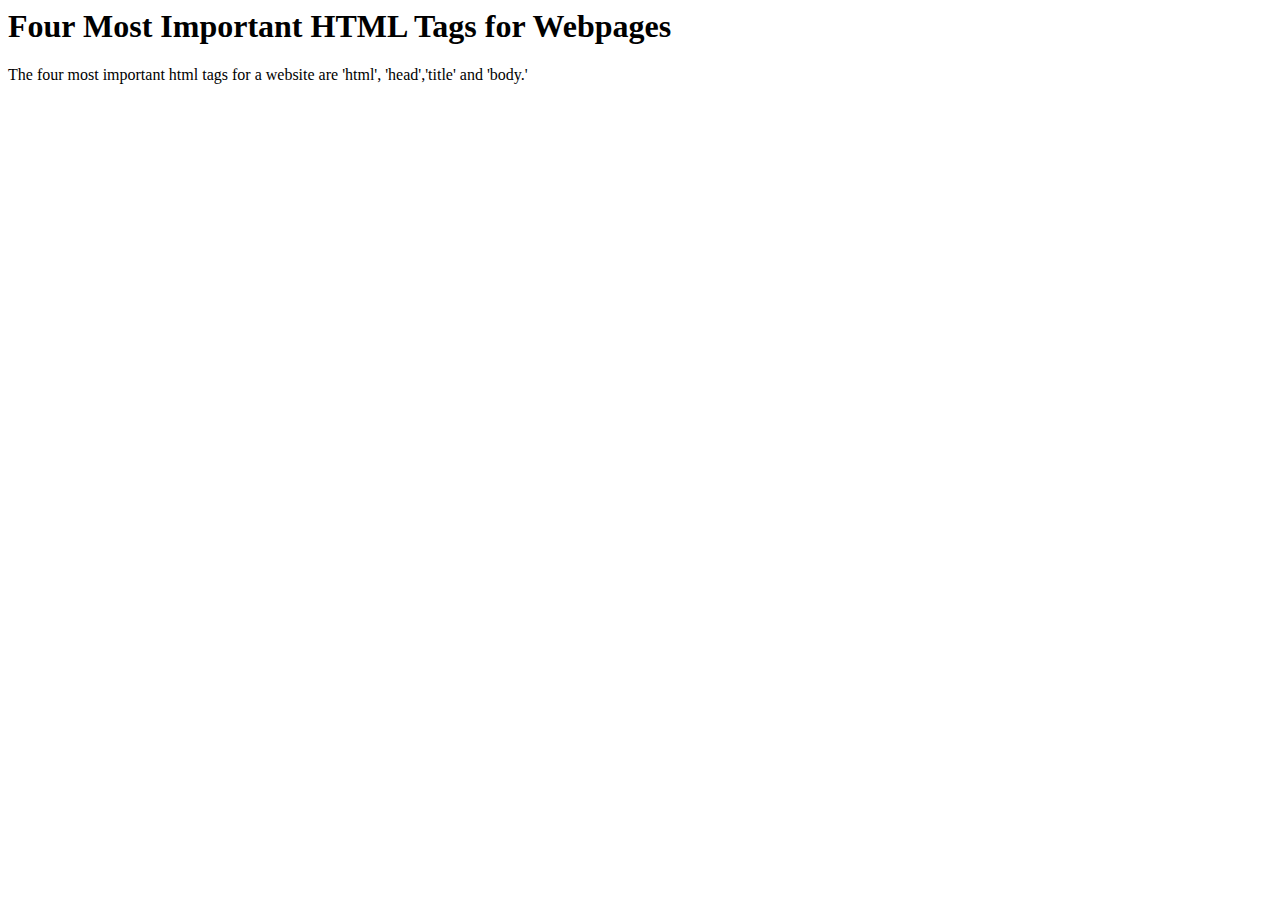
==== index.html @ aac9ec7c "first commit of the repo" ====
<html>
<head>
	<title>
		HTML Practice by Maya Dangerfield
	</title>
</head>
	<body>
<H1> Four Most Important HTML Tags for Webpages </H1>
<p> The four most important html tags for a website are 'html', 'head','title' and 'body.'</p>
</body>
 </html>
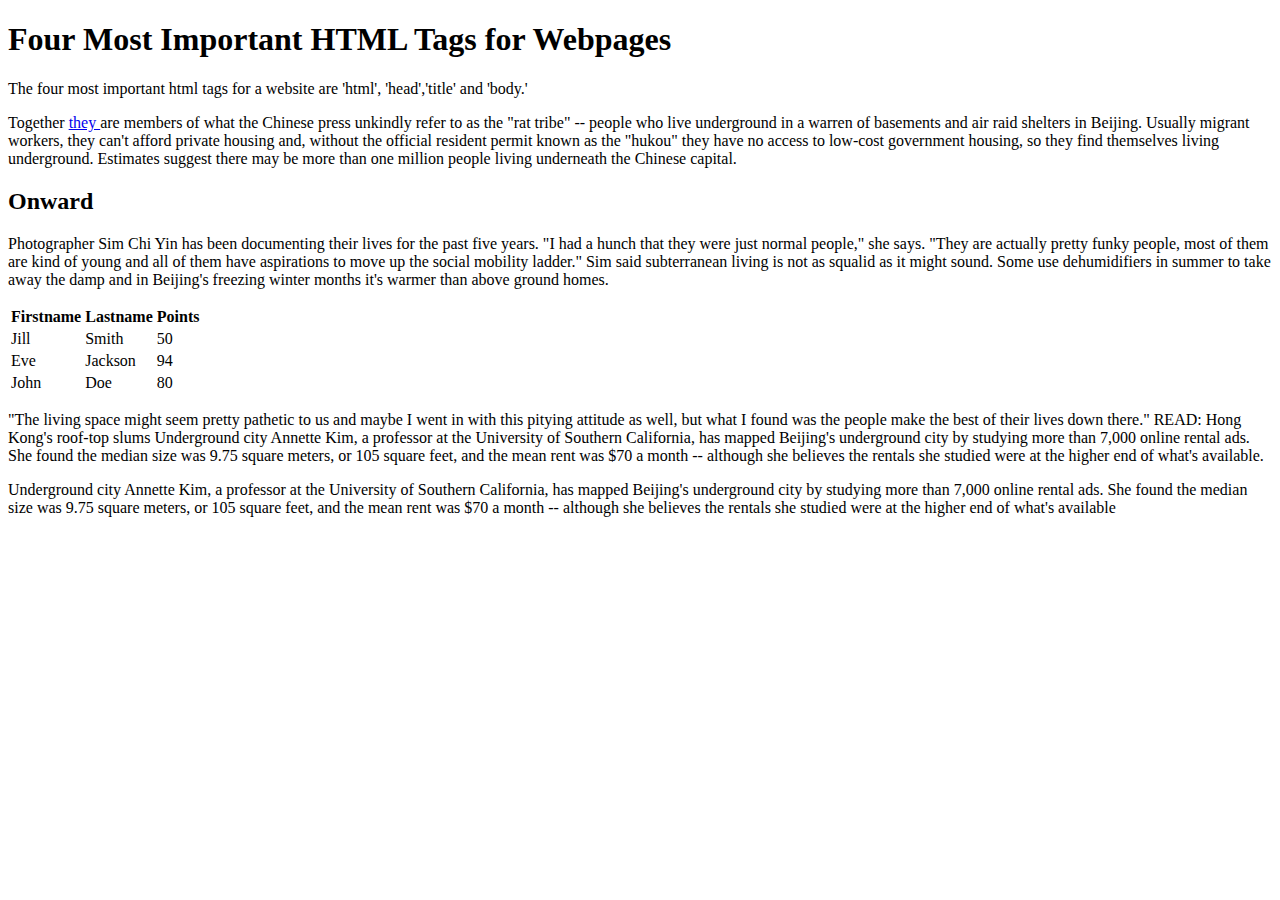
==== commit b0071368: "added css diectory" ====
--- a/index.html
+++ b/index.html
@@ -1,11 +1,75 @@
-<html>
+<!DOCTYPE html>
 <head>
 	<title>
 		HTML Practice by Maya Dangerfield
 	</title>
+	<link rel= "stylesheet" href="stylesheets/style.css" 
+
 </head>
 	<body>
 <H1> Four Most Important HTML Tags for Webpages </H1>
+
 <p> The four most important html tags for a website are 'html', 'head','title' and 'body.'</p>
+
+Together <a href="cnn.com"> they </a>are members of what the Chinese press unkindly refer to as the "rat tribe" -- people who live underground in a warren of basements and air raid shelters in Beijing.
+
+Usually migrant workers, they can't afford private housing and, without the official resident permit known as the "hukou" they have no access to low-cost government housing, so they find themselves living underground.
+
+Estimates suggest there may be more than one million people living underneath the Chinese capital.
+
 </body>
- </html>+
+<h2>Onward</h2>
+
+<p>
+Photographer Sim Chi Yin has been documenting their lives for the past five years.
+
+"I had a hunch that they were just normal people," she says.
+
+"They are actually pretty funky people, most of them are kind of young and all of them have aspirations to move up the social mobility ladder."
+
+Sim said subterranean living is not as squalid as it might sound. Some use dehumidifiers in summer to take away the damp and in Beijing's freezing winter months it's warmer than above ground homes.
+</p>
+
+<table style="productstages">
+  <tr>
+    <th>Firstname</th>
+    <th>Lastname</th>		
+    <th>Points</th>
+  </tr>
+  <tr>
+    <td>Jill</td>
+    <td>Smith</td>		
+    <td>50</td>
+  </tr>
+  <tr>
+    <td>Eve</td>
+    <td>Jackson</td>		
+    <td>94</td>
+  </tr>
+  <tr>
+    <td>John</td>
+    <td>Doe</td>		
+    <td>80</td>
+  </tr>
+</table>
+
+<p>
+"The living space might seem pretty pathetic to us and maybe I went in with this pitying attitude as well, but what I found was the people make the best of their lives down there."
+
+READ: Hong Kong's roof-top slums
+
+Underground city
+Annette Kim, a professor at the University of Southern California, has mapped Beijing's underground city by studying more than 7,000 online rental ads.
+
+She found the median size was 9.75 square meters, or 105 square feet, and the mean rent was $70 a month -- although she believes the rentals she studied were at the higher end of what's available.
+</p>
+
+<p>
+	Underground city
+Annette Kim, a professor at the University of Southern California, has mapped Beijing's underground city by studying more than 7,000 online rental ads.
+
+She found the median size was 9.75 square meters, or 105 square feet, and the mean rent was $70 a month -- although she believes the rentals she studied were at the higher end of what's available
+</p>
+
+ </!DOCTYPE html>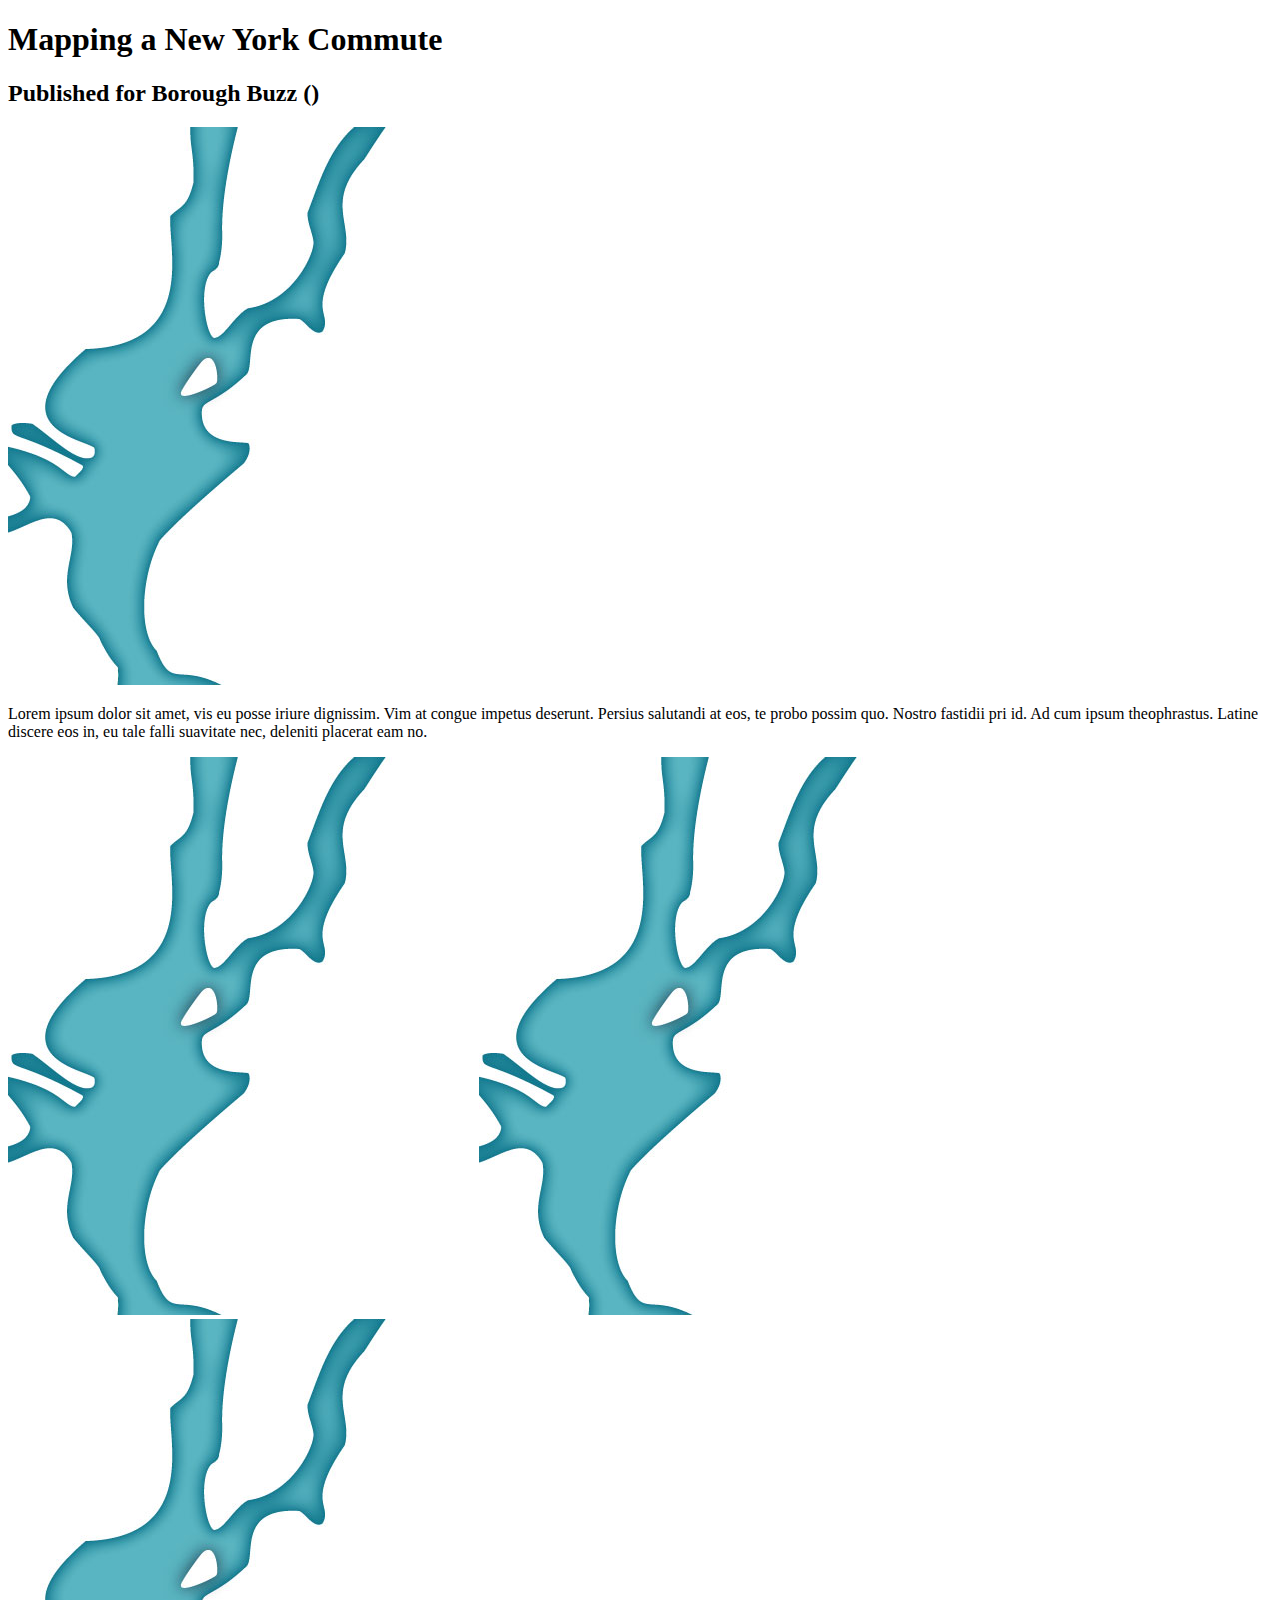
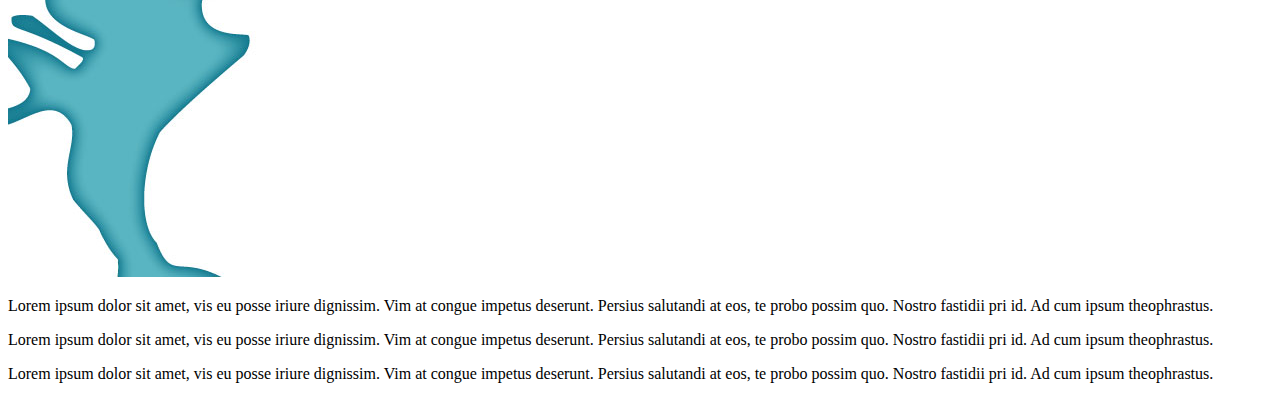
==== commit 2c590f5e: "update on div boxes" ====
--- a/index.html
+++ b/index.html
@@ -1,75 +1,28 @@
 <!DOCTYPE html>
 <head>
 	<title>
-		HTML Practice by Maya Dangerfield
+		Multimedia Portfolio of Maya Dangerfield
 	</title>
-	<link rel= "stylesheet" href="stylesheets/style.css" 
-
+	<link rel= "stylesheet" href="stylesheets/style.css" /> 
 </head>
 	<body>
-<H1> Four Most Important HTML Tags for Webpages </H1>
-
-<p> The four most important html tags for a website are 'html', 'head','title' and 'body.'</p>
-
-Together <a href="cnn.com"> they </a>are members of what the Chinese press unkindly refer to as the "rat tribe" -- people who live underground in a warren of basements and air raid shelters in Beijing.
-
-Usually migrant workers, they can't afford private housing and, without the official resident permit known as the "hukou" they have no access to low-cost government housing, so they find themselves living underground.
-
-Estimates suggest there may be more than one million people living underneath the Chinese capital.
-
-</body>
-
-<h2>Onward</h2>
-
-<p>
-Photographer Sim Chi Yin has been documenting their lives for the past five years.
-
-"I had a hunch that they were just normal people," she says.
-
-"They are actually pretty funky people, most of them are kind of young and all of them have aspirations to move up the social mobility ladder."
-
-Sim said subterranean living is not as squalid as it might sound. Some use dehumidifiers in summer to take away the damp and in Beijing's freezing winter months it's warmer than above ground homes.
-</p>
-
-<table style="productstages">
-  <tr>
-    <th>Firstname</th>
-    <th>Lastname</th>		
-    <th>Points</th>
-  </tr>
-  <tr>
-    <td>Jill</td>
-    <td>Smith</td>		
-    <td>50</td>
-  </tr>
-  <tr>
-    <td>Eve</td>
-    <td>Jackson</td>		
-    <td>94</td>
-  </tr>
-  <tr>
-    <td>John</td>
-    <td>Doe</td>		
-    <td>80</td>
-  </tr>
-</table>
-
-<p>
-"The living space might seem pretty pathetic to us and maybe I went in with this pitying attitude as well, but what I found was the people make the best of their lives down there."
-
-READ: Hong Kong's roof-top slums
-
-Underground city
-Annette Kim, a professor at the University of Southern California, has mapped Beijing's underground city by studying more than 7,000 online rental ads.
-
-She found the median size was 9.75 square meters, or 105 square feet, and the mean rent was $70 a month -- although she believes the rentals she studied were at the higher end of what's available.
-</p>
-
-<p>
-	Underground city
-Annette Kim, a professor at the University of Southern California, has mapped Beijing's underground city by studying more than 7,000 online rental ads.
-
-She found the median size was 9.75 square meters, or 105 square feet, and the mean rent was $70 a month -- although she believes the rentals she studied were at the higher end of what's available
-</p>
+<div id="navigation">
+<div id="header">
+  <H1> Mapping a New York Commute </H1>
+  <H2> Published for Borough Buzz ()</h2>
+</div>
+<div class="content">
+  <div class="column" id="left">
+    <img src= "images/layerednyc_map_vector.jpg">
+    <p>  Lorem ipsum dolor sit amet, vis eu posse iriure dignissim. Vim at congue impetus deserunt. Persius salutandi at eos, te probo possim quo. Nostro fastidii pri id. Ad cum ipsum theophrastus. Latine discere eos in, eu tale falli suavitate nec, deleniti placerat eam no.</p>
+  </div>
+  <div class="column" id="right"></div>
+    <img src= "images/layerednyc_map_vector.jpg">
+    <img src= "images/layerednyc_map_vector.jpg">
+    <img src= "images/layerednyc_map_vector.jpg">
+    <p> Lorem ipsum dolor sit amet, vis eu posse iriure dignissim. Vim at congue impetus deserunt. Persius salutandi at eos, te probo possim quo. Nostro fastidii pri id. Ad cum ipsum theophrastus.</p>
+    <p> Lorem ipsum dolor sit amet, vis eu posse iriure dignissim. Vim at congue impetus deserunt. Persius salutandi at eos, te probo possim quo. Nostro fastidii pri id. Ad cum ipsum theophrastus.</p>
+    <p> Lorem ipsum dolor sit amet, vis eu posse iriure dignissim. Vim at congue impetus deserunt. Persius salutandi at eos, te probo possim quo. Nostro fastidii pri id. Ad cum ipsum theophrastus.</p>
+</div>
 
  </!DOCTYPE html>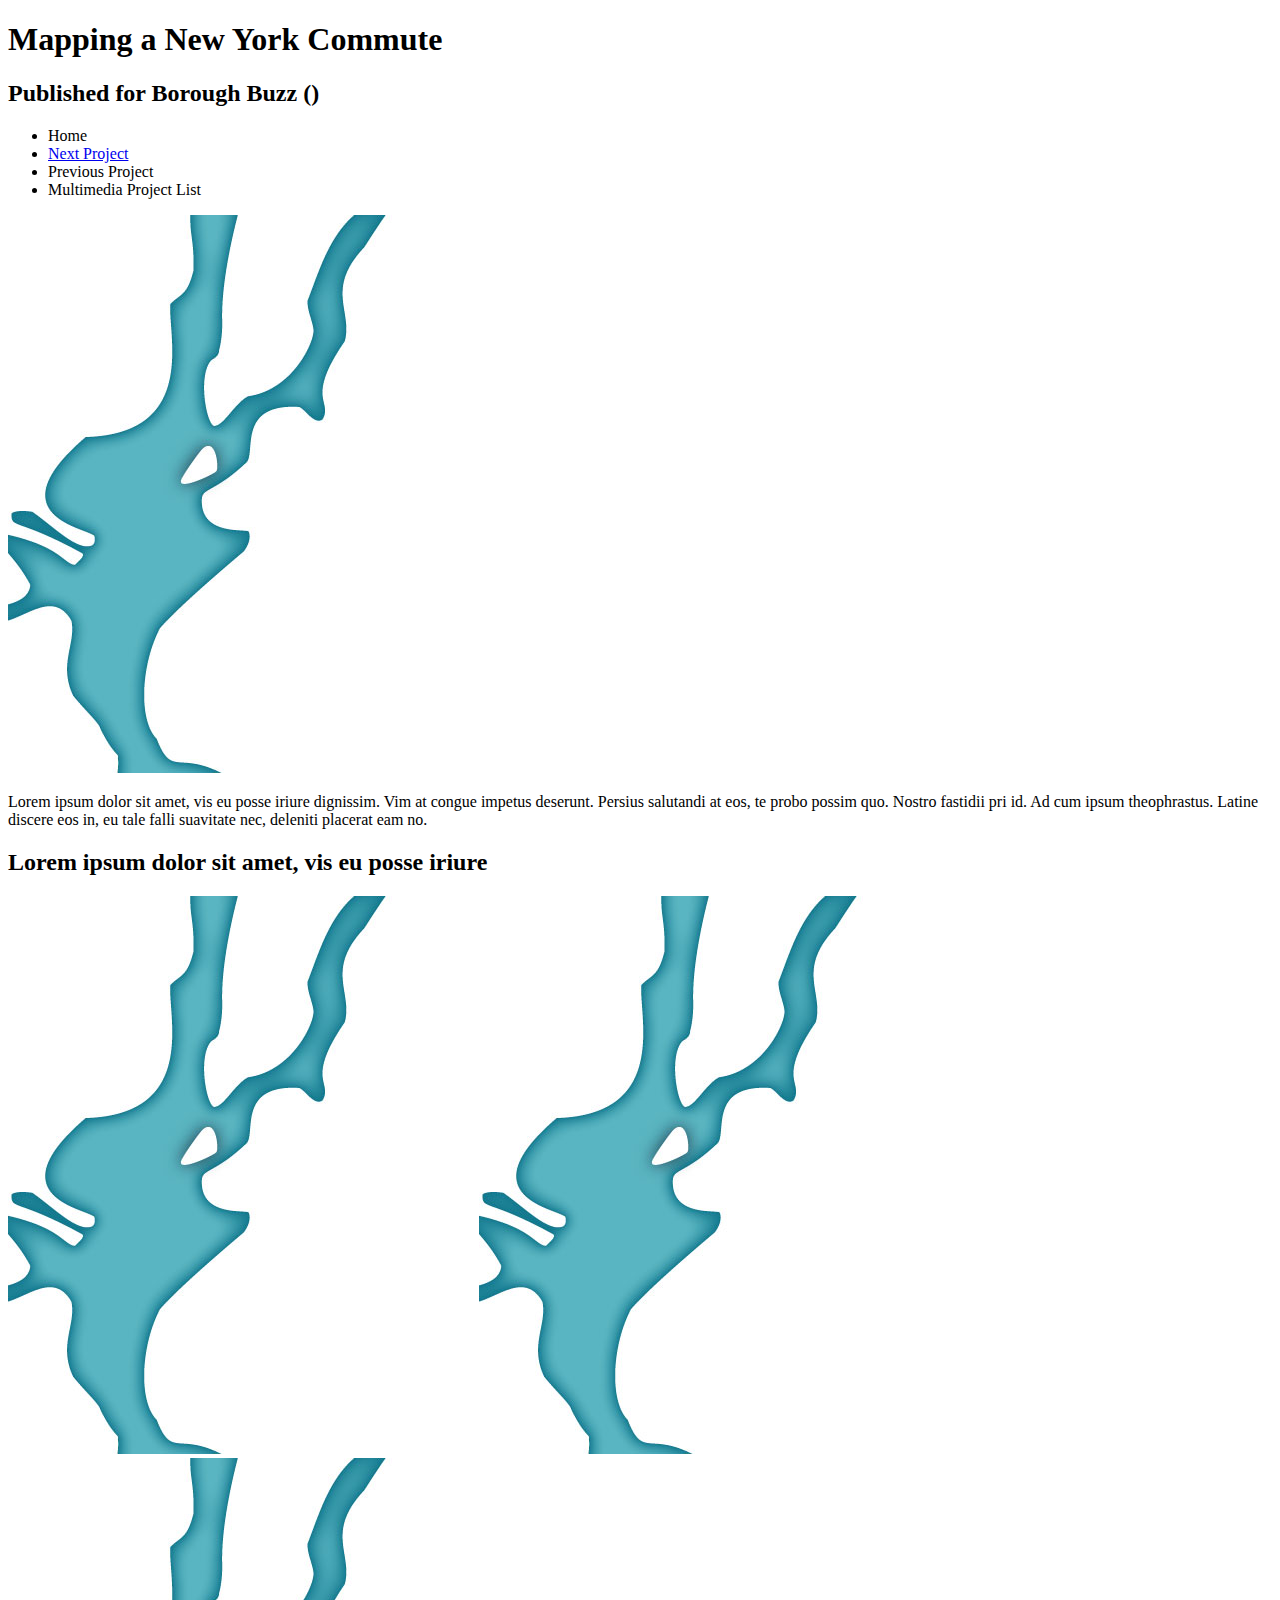
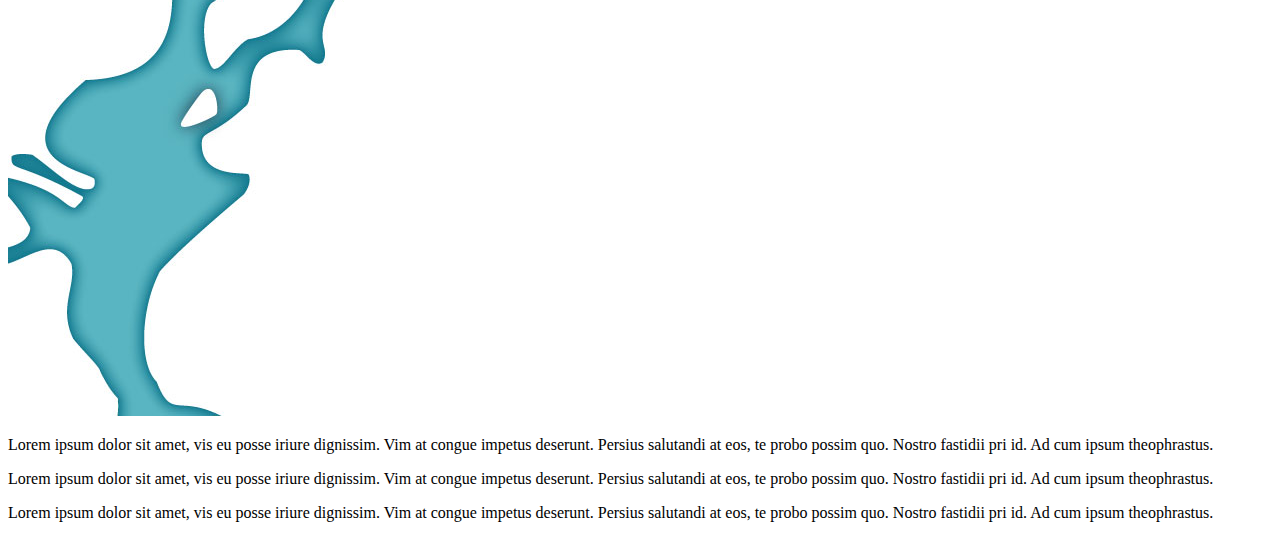
==== commit b36ecf8a: "add navigation and bottom divs" ====
--- a/index.html
+++ b/index.html
@@ -6,20 +6,36 @@
 	<link rel= "stylesheet" href="stylesheets/style.css" /> 
 </head>
 	<body>
-<div id="navigation">
 <div id="header">
   <H1> Mapping a New York Commute </H1>
-  <H2> Published for Borough Buzz ()</h2>
+  <H2> Published for Borough Buzz ()</H2>
 </div>
+
+<div id="navigation">
+  <p>
+  <ul> 
+    <li> <a"href= index.html">Home</a></li>
+    <li><a href="#interactivegame"> Next Project</a> </li>
+    <li> Previous Project</li>
+    <li> <a"href=index.html"> Multimedia Project List</a></li>
+  </ul>
+   </p>
+</div>
+
 <div class="content">
   <div class="column" id="left">
     <img src= "images/layerednyc_map_vector.jpg">
     <p>  Lorem ipsum dolor sit amet, vis eu posse iriure dignissim. Vim at congue impetus deserunt. Persius salutandi at eos, te probo possim quo. Nostro fastidii pri id. Ad cum ipsum theophrastus. Latine discere eos in, eu tale falli suavitate nec, deleniti placerat eam no.</p>
   </div>
   <div class="column" id="right"></div>
+<div id="explain">
+<H2> Lorem ipsum dolor sit amet, vis eu posse iriure</H2>
+ </div>
     <img src= "images/layerednyc_map_vector.jpg">
     <img src= "images/layerednyc_map_vector.jpg">
     <img src= "images/layerednyc_map_vector.jpg">
+
+    <div class="innercolumn" id="right"> </div>
     <p> Lorem ipsum dolor sit amet, vis eu posse iriure dignissim. Vim at congue impetus deserunt. Persius salutandi at eos, te probo possim quo. Nostro fastidii pri id. Ad cum ipsum theophrastus.</p>
     <p> Lorem ipsum dolor sit amet, vis eu posse iriure dignissim. Vim at congue impetus deserunt. Persius salutandi at eos, te probo possim quo. Nostro fastidii pri id. Ad cum ipsum theophrastus.</p>
     <p> Lorem ipsum dolor sit amet, vis eu posse iriure dignissim. Vim at congue impetus deserunt. Persius salutandi at eos, te probo possim quo. Nostro fastidii pri id. Ad cum ipsum theophrastus.</p>
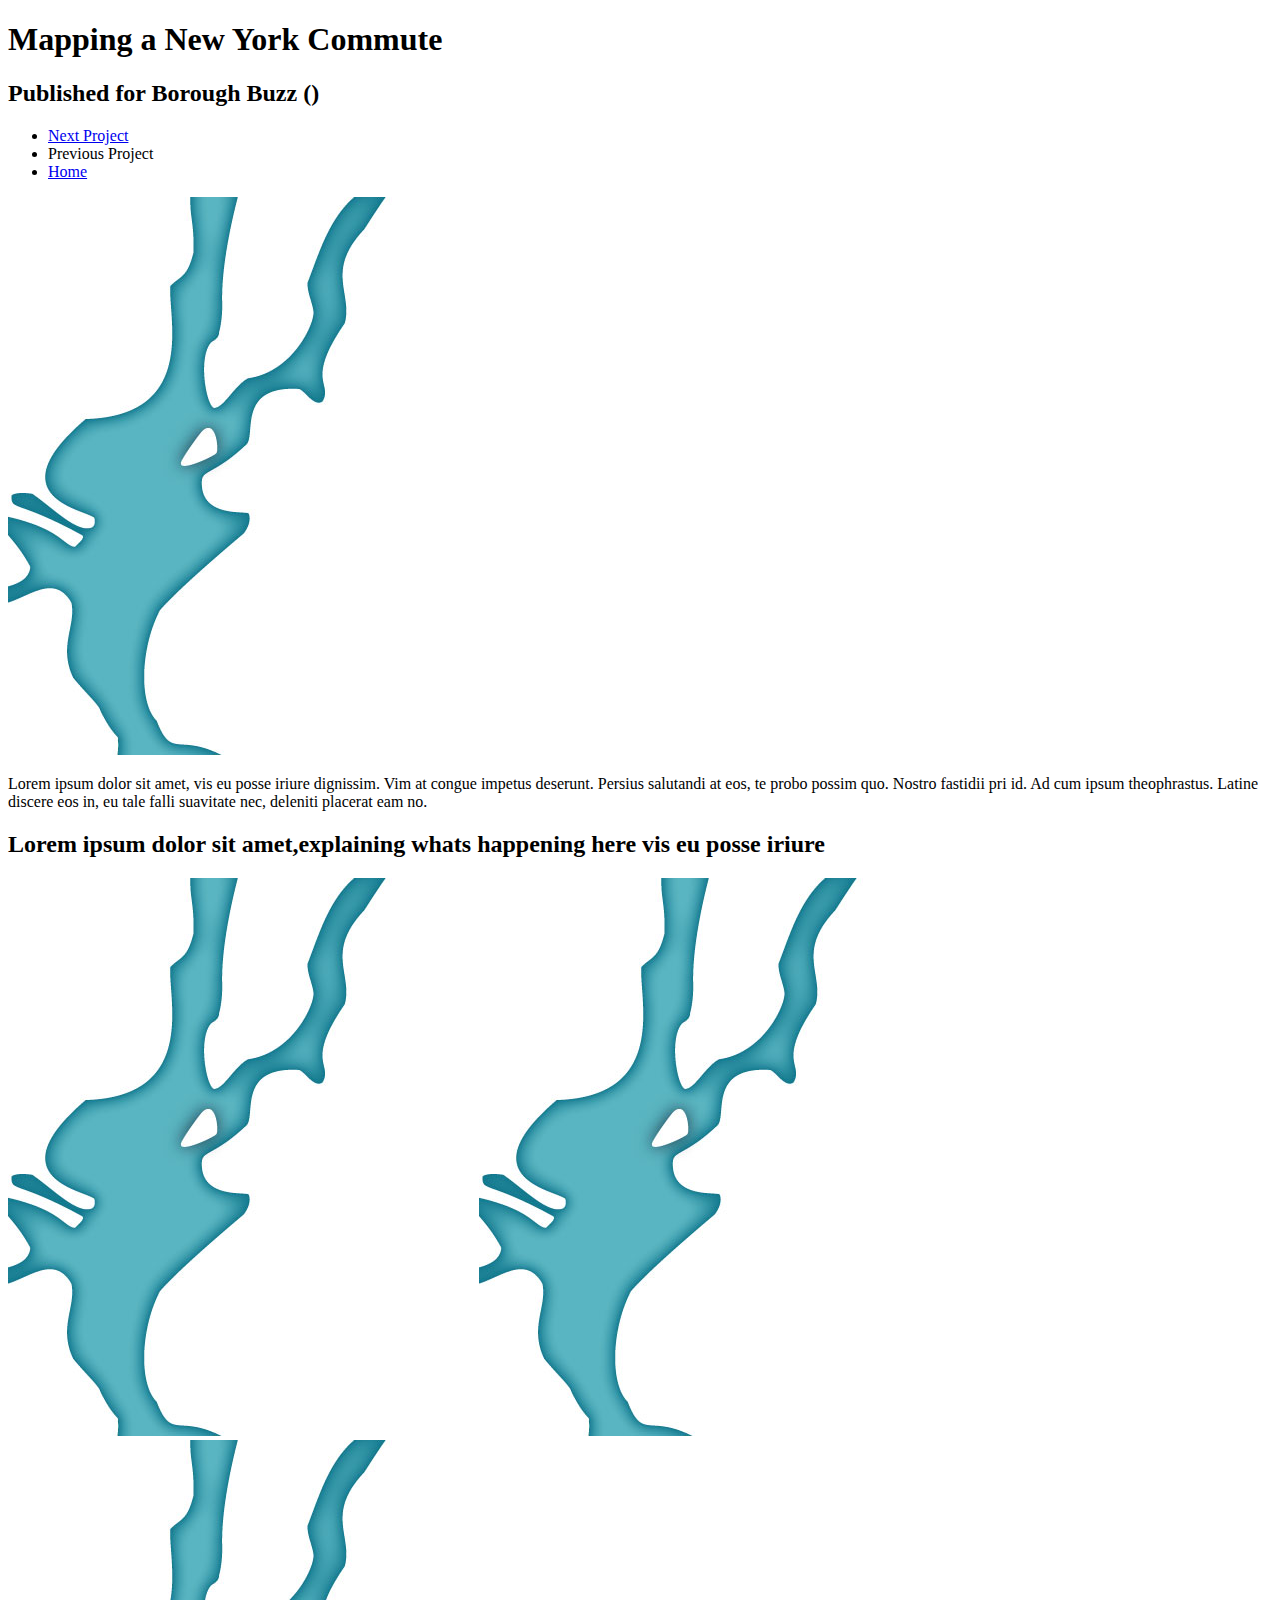
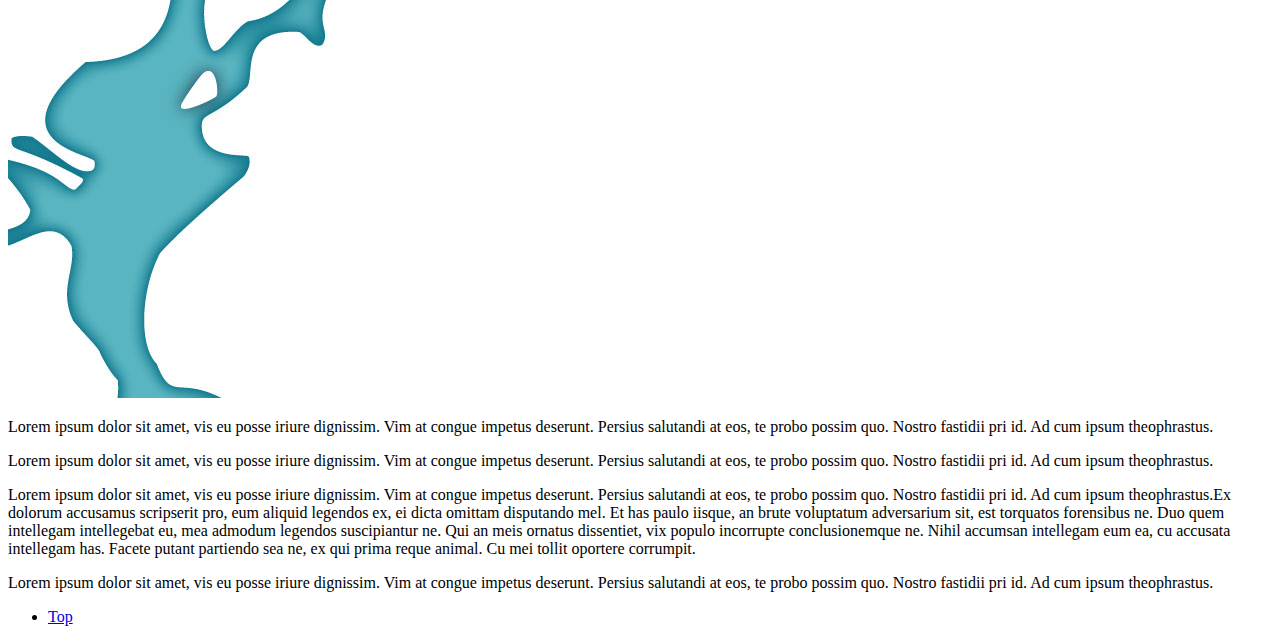
==== commit 97bda84f: "organized divs and sections" ====
--- a/index.html
+++ b/index.html
@@ -1,10 +1,12 @@
 <!DOCTYPE html>
+<!--header, page title, link to stylesheet-->
 <head>
 	<title>
 		Multimedia Portfolio of Maya Dangerfield
 	</title>
 	<link rel= "stylesheet" href="stylesheets/style.css" /> 
 </head>
+<!--title, and navigation ( need to link to the next project, which will follow imm. after this one, on the page) -->
 	<body>
 <div id="header">
   <H1> Mapping a New York Commute </H1>
@@ -12,33 +14,42 @@
 </div>
 
 <div id="navigation">
-  <p>
   <ul> 
-    <li> <a"href= index.html">Home</a></li>
     <li><a href="#interactivegame"> Next Project</a> </li>
     <li> Previous Project</li>
-    <li> <a"href=index.html"> Multimedia Project List</a></li>
+    <li> <a href="http://mayadangerfield.journalism.cuny.edu/"> Home</a></li>
   </ul>
-   </p>
 </div>
-
+<!-- beginning of content, lefthand side-->
 <div class="content">
   <div class="column" id="left">
     <img src= "images/layerednyc_map_vector.jpg">
     <p>  Lorem ipsum dolor sit amet, vis eu posse iriure dignissim. Vim at congue impetus deserunt. Persius salutandi at eos, te probo possim quo. Nostro fastidii pri id. Ad cum ipsum theophrastus. Latine discere eos in, eu tale falli suavitate nec, deleniti placerat eam no.</p>
   </div>
+<!-- beginning of content, right side-->
+
   <div class="column" id="right"></div>
 <div id="explain">
-<H2> Lorem ipsum dolor sit amet, vis eu posse iriure</H2>
+<H2> Lorem ipsum dolor sit amet,explaining whats happening here vis eu posse iriure</H2>
  </div>
     <img src= "images/layerednyc_map_vector.jpg">
     <img src= "images/layerednyc_map_vector.jpg">
     <img src= "images/layerednyc_map_vector.jpg">
+    <div class="innercolumn" id="first"> 
+    <p> Lorem ipsum dolor sit amet, vis eu posse iriure dignissim. Vim at congue impetus deserunt. Persius salutandi at eos, te probo possim quo. Nostro fastidii pri id. Ad cum ipsum theophrastus.</p></div>
+    <div class="innercolumn" id="second"> 
+    <p> Lorem ipsum dolor sit amet, vis eu posse iriure dignissim. Vim at congue impetus deserunt. Persius salutandi at eos, te probo possim quo. Nostro fastidii pri id. Ad cum ipsum theophrastus.</p>
+    <p> Lorem ipsum dolor sit amet, vis eu posse iriure dignissim. Vim at congue impetus deserunt. Persius salutandi at eos, te probo possim quo. Nostro fastidii pri id. Ad cum ipsum theophrastus.Ex dolorum accusamus scripserit pro, eum aliquid legendos ex, ei dicta omittam disputando mel. Et has paulo iisque, an brute voluptatum adversarium sit, est torquatos forensibus ne. Duo quem intellegam intellegebat eu, mea admodum legendos suscipiantur ne. Qui an meis ornatus dissentiet, vix populo incorrupte conclusionemque ne. Nihil accumsan intellegam eum ea, cu accusata intellegam has. Facete putant partiendo sea ne, ex qui prima reque animal. Cu mei tollit oportere corrumpit.</p></div>
+    <div class="innercolumn" id="third"> 
+    <p> Lorem ipsum dolor sit amet, vis eu posse iriure dignissim. Vim at congue impetus deserunt. Persius salutandi at eos, te probo possim quo. Nostro fastidii pri id. Ad cum ipsum theophrastus.</p> <div>
+</div>
 
-    <div class="innercolumn" id="right"> </div>
-    <p> Lorem ipsum dolor sit amet, vis eu posse iriure dignissim. Vim at congue impetus deserunt. Persius salutandi at eos, te probo possim quo. Nostro fastidii pri id. Ad cum ipsum theophrastus.</p>
-    <p> Lorem ipsum dolor sit amet, vis eu posse iriure dignissim. Vim at congue impetus deserunt. Persius salutandi at eos, te probo possim quo. Nostro fastidii pri id. Ad cum ipsum theophrastus.</p>
-    <p> Lorem ipsum dolor sit amet, vis eu posse iriure dignissim. Vim at congue impetus deserunt. Persius salutandi at eos, te probo possim quo. Nostro fastidii pri id. Ad cum ipsum theophrastus.</p>
+<div id="navigation">
+  <p>
+  <ul> 
+    <li><a href="#header"> Top</a> </li>
+  </ul>
+   </p>
 </div>
 
  </!DOCTYPE html>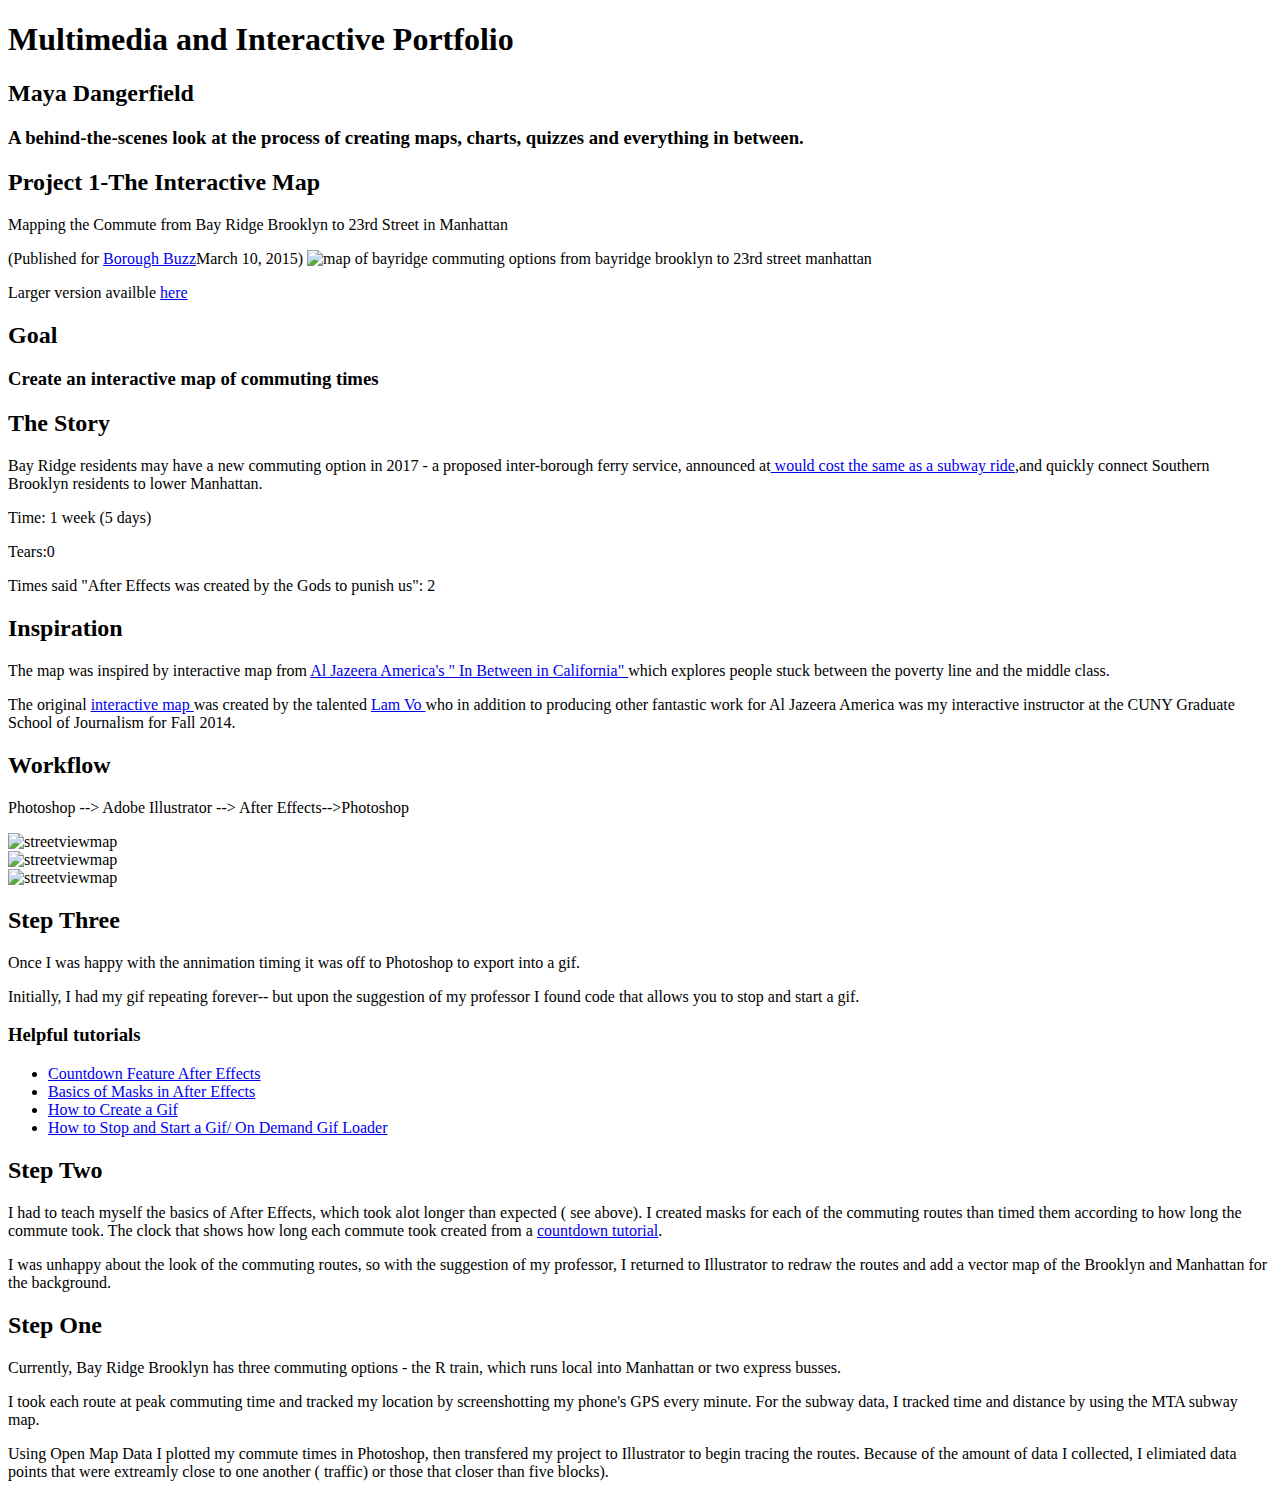
==== commit bc94bf18: "final project" ====
--- a/index.html
+++ b/index.html
@@ -2,54 +2,108 @@
 <!--header, page title, link to stylesheet-->
 <head>
 	<title>
-		Multimedia Portfolio of Maya Dangerfield
+		Multimedia Portfolio Maya Dangerfield
 	</title>
+
+  <!--change meta data/ stuff google reads-->
+  <meta name="author" content= "Maya Dangerfield"/>
+  <meta name="description" content="Multimedia website for Maya Dangerfield, freelance jouralist and student at the CUNY Graduate School of Journalism. NYC based interactive projects, video assignments and inspirations. "/>
 	<link rel= "stylesheet" href="stylesheets/style.css" /> 
 </head>
 <!--title, and navigation ( need to link to the next project, which will follow imm. after this one, on the page) -->
 	<body>
+<body id="body">
 <div id="header">
-  <H1> Mapping a New York Commute </H1>
-  <H2> Published for Borough Buzz ()</H2>
+  <H1> Multimedia and Interactive Portfolio</H1> <H2>Maya Dangerfield </H2>
+  <div id="abit">
+  <H3> A behind-the-scenes look at the process of creating maps, charts, quizzes and everything in between.</H3> </div></div>
+
+  <div id="banner">
+  </div>
+
+    <!-- this is the hairy part! -->
+
+<div class="content">
+  <div class="centered">
+<div class="column" id ="left">
+  <H2> Project 1-The Interactive Map </H2>
+  <p> Mapping the Commute from Bay Ridge Brooklyn to 23rd Street in Manhattan </p>
+  <p> (Published for  <a href="http://www.boroughbuzz.com/">Borough Buzz</a>March 10, 2015)
+
+  <img src="images/resized_commutinggif.gif" alt="map of bayridge commuting options from bayridge brooklyn to 23rd street manhattan"/>
+  <P> Larger version availble <a href="http://mayadangerfield.journalism.cuny.edu/interactive_story2/">here</a> </p>
+</div>
+<div class="column" id="right">
+
+  <H2> Goal </H2>
+  <h3> Create an interactive map of commuting times</H3>
+    <H2>  The Story </H2> <p>
+Bay Ridge residents may have a new commuting option in 2017 - a proposed inter-borough ferry service, announced at<a href="http://www1.nyc.gov/office-of-the-mayor/news/089-15/state-the-city-remarks-bill-de-blasio-prepared-delivery#/0" target="_blank"> would cost the same as a subway ride</a>,and quickly connect Southern Brooklyn residents to lower Manhattan.</p>
+  <p> Time: 1 week (5 days) 
+  </p>
+  <p> Tears:0
+    <p> Times said "After Effects was created by the Gods to punish us": 2 </p>
+
+  <H2> Inspiration </H2>
+ <p> The map was inspired by interactive map from <a href="http://projects.aljazeera.com/2014/poverty-california/index.html"> Al Jazeera America's " In Between in California" </a> which explores people stuck between the poverty line and the middle class.</p>
+ <p>  The original <a href=" http://projects.aljazeera.com/2014/poverty-california/transportation.html"> interactive map </a> was created by the talented <a href=" https://twitter.com/lamthuyvo"> Lam Vo </a> who in addition to producing other fantastic work for Al Jazeera America was my interactive instructor at the CUNY Graduate School of Journalism for Fall 2014. </p>
+
+
+ <H2>  Workflow </H2>
+  <p>Photoshop --> Adobe Illustrator --> After Effects-->Photoshop  </p>
+  </div>
+</div>
 </div>
 
-<div id="navigation">
-  <ul> 
-    <li><a href="#interactivegame"> Next Project</a> </li>
-    <li> Previous Project</li>
-    <li> <a href="http://mayadangerfield.journalism.cuny.edu/"> Home</a></li>
-  </ul>
+ <div id="banner">
+  </div>
+
+<div class="third">
+   <div class="centered">
+    <div class="picture" id="first"> 
+      <img src="images/stepone.jpg" alt="streetviewmap"/>
+    </div>
+    <div class="picture" id="second"> 
+    <img src="images/second.jpg" alt="streetviewmap"/>
+  </div>
+    <div class="picture" id="third"><img src="images/third.jpg" alt="streetviewmap"/>
+    </div>
+   </div> 
+ </div>
+
+ <div id="banner">
+  </div>
+<div class="second">
+   <div class="centered">
+    <div class="mini" id="mright">
+
+
+      <H2> Step Three </H2> <p> Once I was happy with the annimation timing it was off to Photoshop to export into a gif. </p>
+
+      <p> Initially, I had my gif repeating forever-- but upon the suggestion of my professor I found code that allows you to stop and start a gif. </p>
+
+      <H3> Helpful tutorials </H3>
+        <ul>
+      <li> <a href="https://www.youtube.com/watch?v=K-ilCXXAQGA">Countdown Feature After Effects</a></li>
+      <li><a href="https://www.youtube.com/watch?v=I2M6-Go3Dp0"> Basics of Masks in After Effects </a></li>
+      <li> <a href ="http://www.wikihow.com/Create-Animated-GIFs-Using-Photoshop"> How to Create a Gif </a></li>
+      <li> <a href="https://swapped.cc/#!/gif-player">How to Stop and Start a Gif/ On Demand Gif Loader </a></li>
+    </ul>
+  
+ </div>
+    <div class="mini" id="mcenter"> <H2> Step Two</H2> <p>  
+
+      I had to teach myself the basics of After Effects, which took alot longer than expected ( see above). I created masks for each of the commuting routes than timed them according to how long the commute took. 
+      The clock that shows how long each commute took created from a <a href="https://www.youtube.com/watch?v=K-ilCXXAQGA"> countdown tutorial</a>. </p>
+
+      <p>I was unhappy about the look of the commuting routes, so  with the suggestion of my professor, I returned to Illustrator to redraw the routes and add a vector map of the Brooklyn and Manhattan for the background. </p></div>
+    <div class="mini" id="mleft"> <H2> Step One </H2>
+      <p> Currently, Bay Ridge Brooklyn has three commuting options - the R train, which runs local into Manhattan or two express busses. </p>
+      <p> I took each route at peak commuting time and tracked my location by screenshotting my phone's GPS every minute. For the subway data, I tracked time and distance by using the MTA subway map. 
+        <p> Using Open Map Data I plotted my commute times in Photoshop, then transfered my project to Illustrator to begin tracing the routes.  Because of the amount of data I collected, I elimiated data points that were extreamly close to one another ( traffic) or those that closer than five blocks).</p></div>
+   </div>
 </div>
-<!-- beginning of content, lefthand side-->
-<div class="content">
-  <div class="column" id="left">
-    <img src= "images/layerednyc_map_vector.jpg">
-    <p>  Lorem ipsum dolor sit amet, vis eu posse iriure dignissim. Vim at congue impetus deserunt. Persius salutandi at eos, te probo possim quo. Nostro fastidii pri id. Ad cum ipsum theophrastus. Latine discere eos in, eu tale falli suavitate nec, deleniti placerat eam no.</p>
-  </div>
-<!-- beginning of content, right side-->
-
-  <div class="column" id="right"></div>
-<div id="explain">
-<H2> Lorem ipsum dolor sit amet,explaining whats happening here vis eu posse iriure</H2>
- </div>
-    <img src= "images/layerednyc_map_vector.jpg">
-    <img src= "images/layerednyc_map_vector.jpg">
-    <img src= "images/layerednyc_map_vector.jpg">
-    <div class="innercolumn" id="first"> 
-    <p> Lorem ipsum dolor sit amet, vis eu posse iriure dignissim. Vim at congue impetus deserunt. Persius salutandi at eos, te probo possim quo. Nostro fastidii pri id. Ad cum ipsum theophrastus.</p></div>
-    <div class="innercolumn" id="second"> 
-    <p> Lorem ipsum dolor sit amet, vis eu posse iriure dignissim. Vim at congue impetus deserunt. Persius salutandi at eos, te probo possim quo. Nostro fastidii pri id. Ad cum ipsum theophrastus.</p>
-    <p> Lorem ipsum dolor sit amet, vis eu posse iriure dignissim. Vim at congue impetus deserunt. Persius salutandi at eos, te probo possim quo. Nostro fastidii pri id. Ad cum ipsum theophrastus.Ex dolorum accusamus scripserit pro, eum aliquid legendos ex, ei dicta omittam disputando mel. Et has paulo iisque, an brute voluptatum adversarium sit, est torquatos forensibus ne. Duo quem intellegam intellegebat eu, mea admodum legendos suscipiantur ne. Qui an meis ornatus dissentiet, vix populo incorrupte conclusionemque ne. Nihil accumsan intellegam eum ea, cu accusata intellegam has. Facete putant partiendo sea ne, ex qui prima reque animal. Cu mei tollit oportere corrumpit.</p></div>
-    <div class="innercolumn" id="third"> 
-    <p> Lorem ipsum dolor sit amet, vis eu posse iriure dignissim. Vim at congue impetus deserunt. Persius salutandi at eos, te probo possim quo. Nostro fastidii pri id. Ad cum ipsum theophrastus.</p> <div>
 </div>
 
-<div id="navigation">
-  <p>
-  <ul> 
-    <li><a href="#header"> Top</a> </li>
-  </ul>
-   </p>
-</div>
-
+</body>
  </!DOCTYPE html>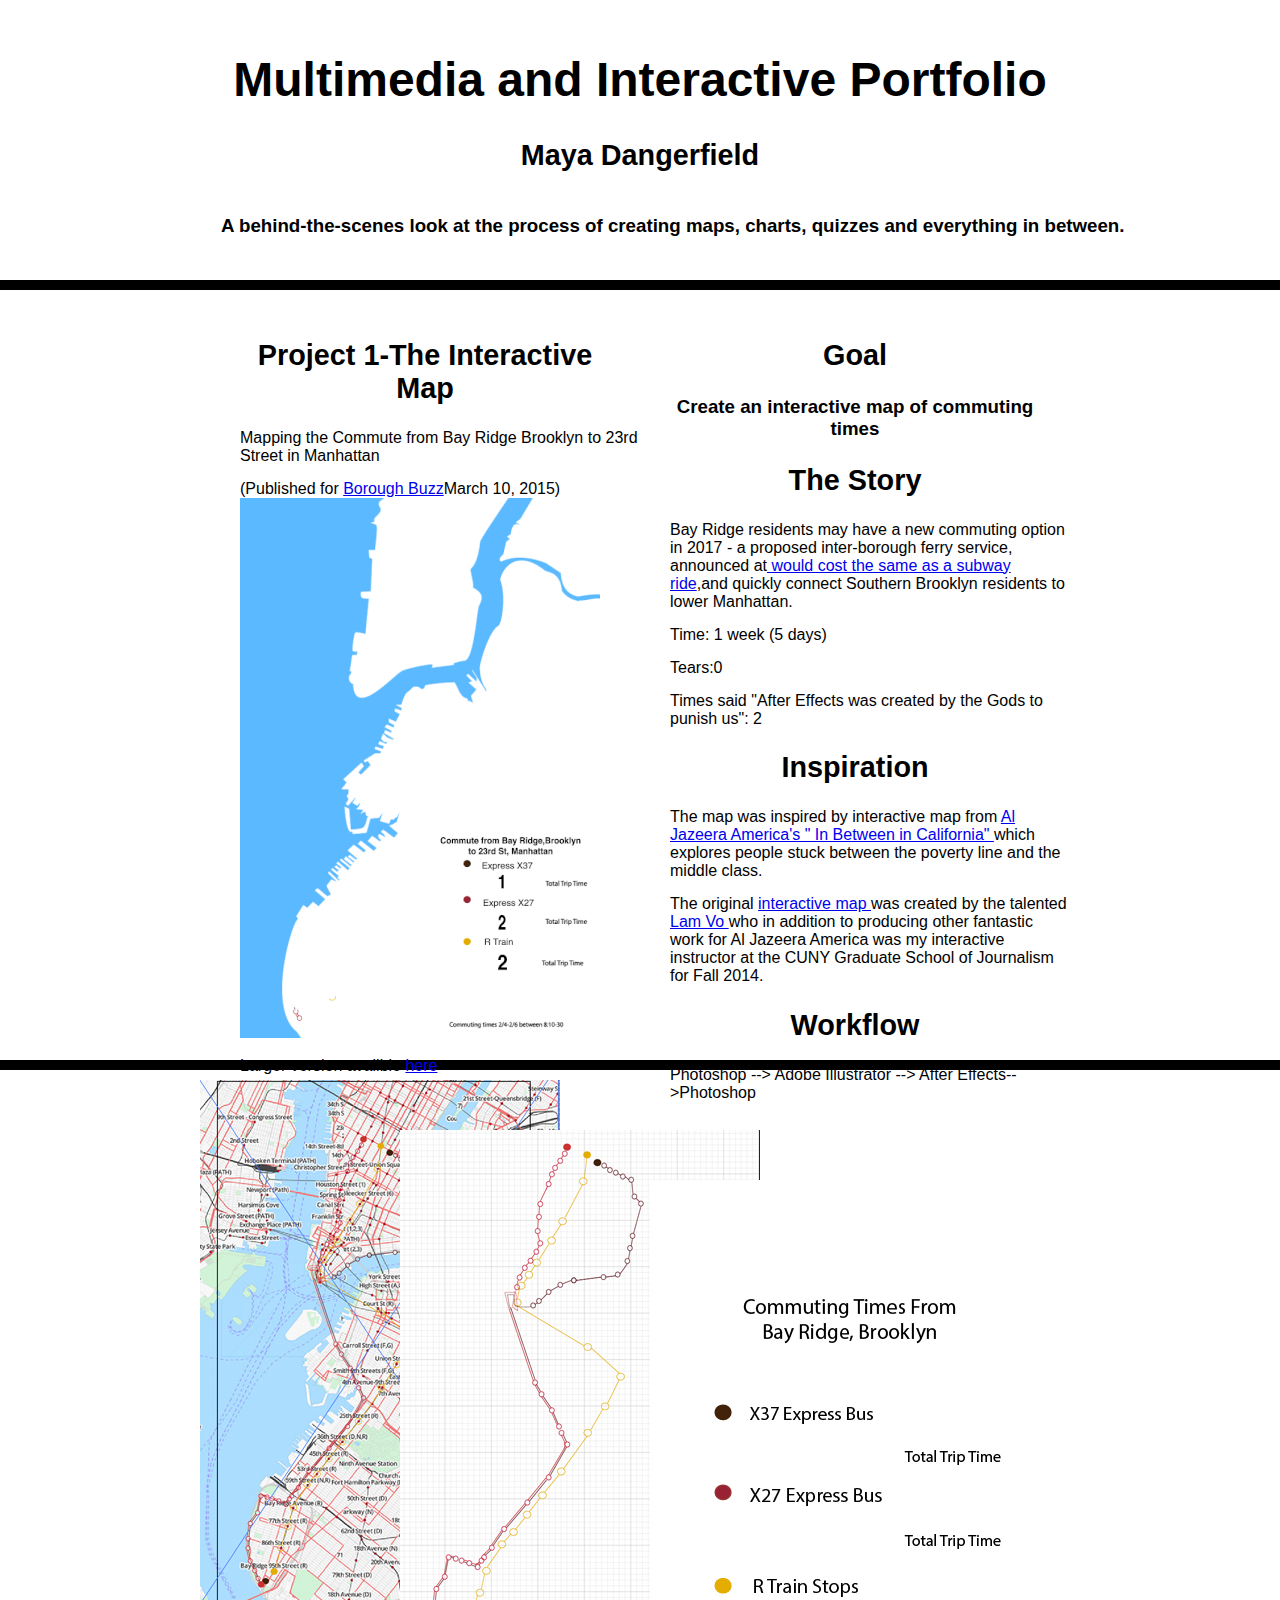
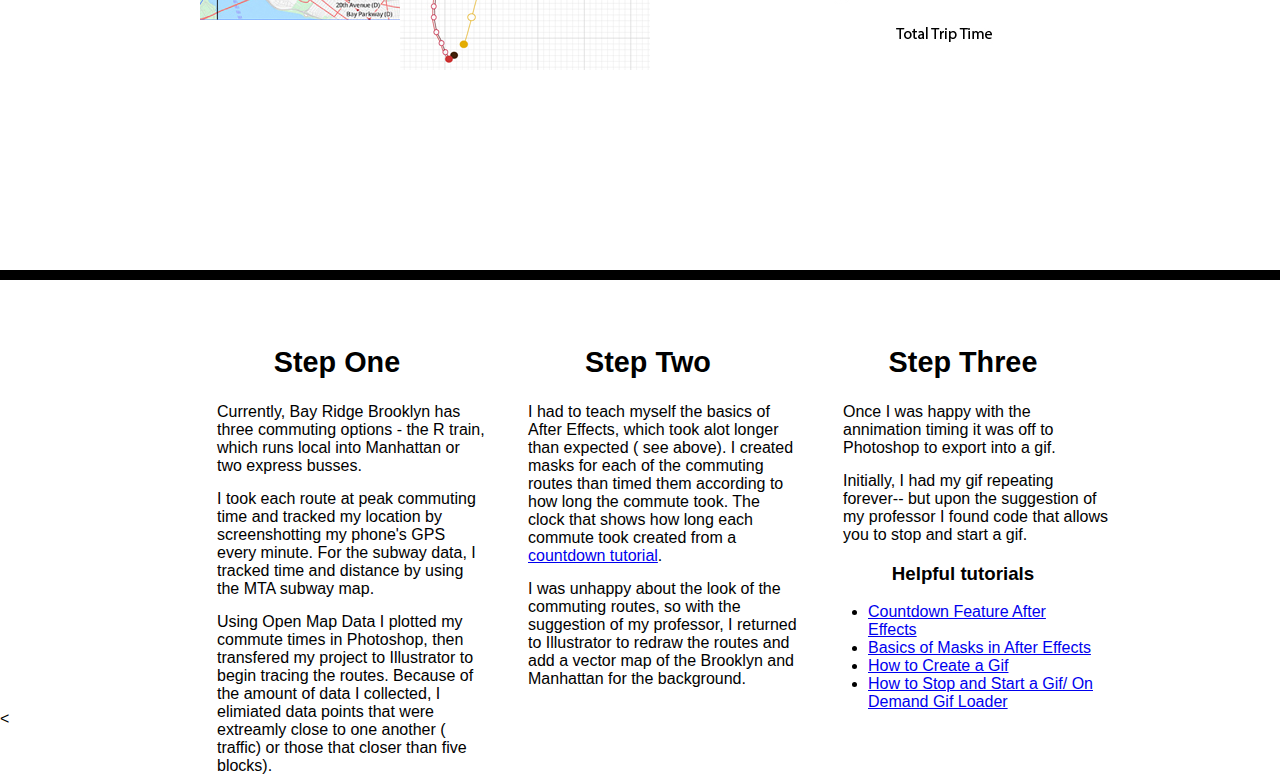
==== commit 57f12bb2: "ajax" ====
--- a/index.html
+++ b/index.html
@@ -103,6 +103,8 @@
         <p> Using Open Map Data I plotted my commute times in Photoshop, then transfered my project to Illustrator to begin tracing the routes.  Because of the amount of data I collected, I elimiated data points that were extreamly close to one another ( traffic) or those that closer than five blocks).</p></div>
    </div>
 </div>
+
+<
 </div>
 
 </body>
--- a/stylesheets/style.css
+++ b/stylesheets/style.css
@@ -0,0 +1,133 @@
+/*stylesheet guide- general body guides*/
+html{margin:0;
+padding:0;}
+
+body{
+margin:0;
+padding;0;
+background-color:white;
+font: 85%;font-family: sans-serif; avant-garde;}
+
+h1{text-align: center;
+font-family: sans-serif;lucida-grande;
+font-size: 300%
+}
+h2{text-align: center;
+  font-family: sans-serif;lucida-grande;
+font-size: 180%}
+h3{text-align: center;
+  font-family: sans-serif;lucida-grande}
+
+
+#header{ 
+    width: 969px;
+    height:220px;
+    margin-left: auto;
+    margin-right: auto;
+    margin-top: 10px;
+    margin-bottom: 10px;
+    float:center;
+    text-align: center;
+    border: 10px;
+    padding: 10px;}
+
+    #abit{float: right;
+      margin-left: 10px;}
+
+#banner{ background-color: rgb(0,0,0);
+margin-right: auto;
+margin-left: auto;
+width: 100%;
+height: 10px;
+margin-top: 30px}
+
+.content {
+  height: 720px;
+  width: 100%;
+  position: relative;
+  padding:10px;
+  margin-left:auto;
+  margin-right:auto;
+background-color: white;}
+
+.centered
+{width: 900px;
+height: 100%;
+margin-right: auto;
+margin-left: auto;
+background-color: white}
+
+.column{
+  width: 300px;
+  height: 700px;
+  padding:15px;
+}
+
+#left{ float:left;
+width:400px;
+margin-left: 10px}
+
+#right{float:right;
+width:400px;
+margin-right: 30px;}
+
+
+p{width:100%;
+  margin-top: 15px;
+  margin-bottom:15px;
+  margin-right: 15px;
+  margin-left: 15px;
+  text-align: left;}
+
+.second
+{background-color: white;
+  height: 300px;
+  width: 100%;
+  padding:10px;
+  margin-left:auto;
+  margin-right:auto;
+margin-top: 30px;
+margin-bottom: 80px}
+
+.mini{width:30%;
+  height: 300px;
+  padding:2px;
+  background-color: white
+  ;}
+
+  #mright{float:right;}
+  #mcenter{float:right;
+    margin-right: 41px;}
+  #mleft{float:left;}
+
+  .third
+{background-color: white;
+  height: 700px;
+  width: 100%;
+  padding:10px;
+  margin-left:auto;
+  margin-right:auto;
+margin-bottom: 80px}
+
+
+.picture
+{height: 520px;
+  width: 360px;
+  background-color: blue}
+
+#first{float:left;
+position:absolute;}
+#second{float:left;
+margin-left: 200px;
+margin-top: 50px;
+position:relative;}
+#third{float:left;
+margin-left: 450px;
+margin-top: 100px;
+position:absolute;}
+
+
+
+
+
+
